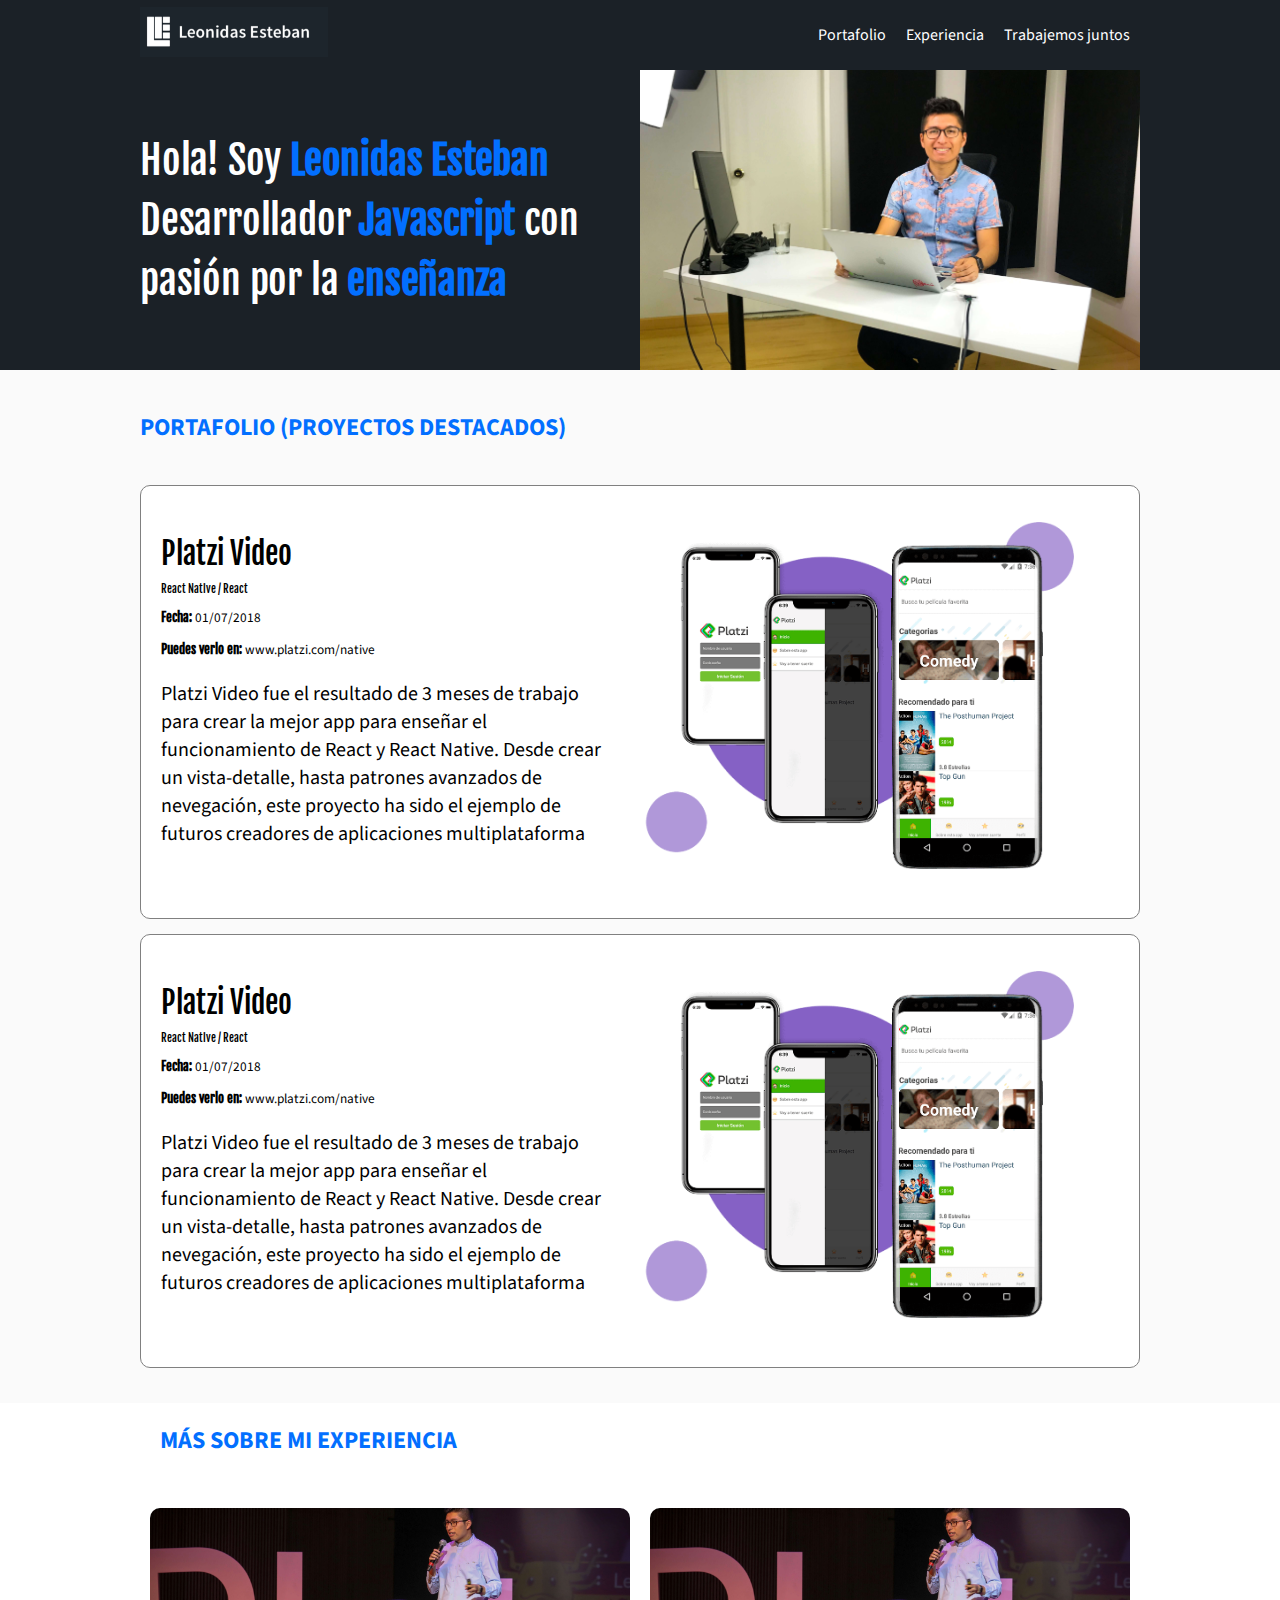
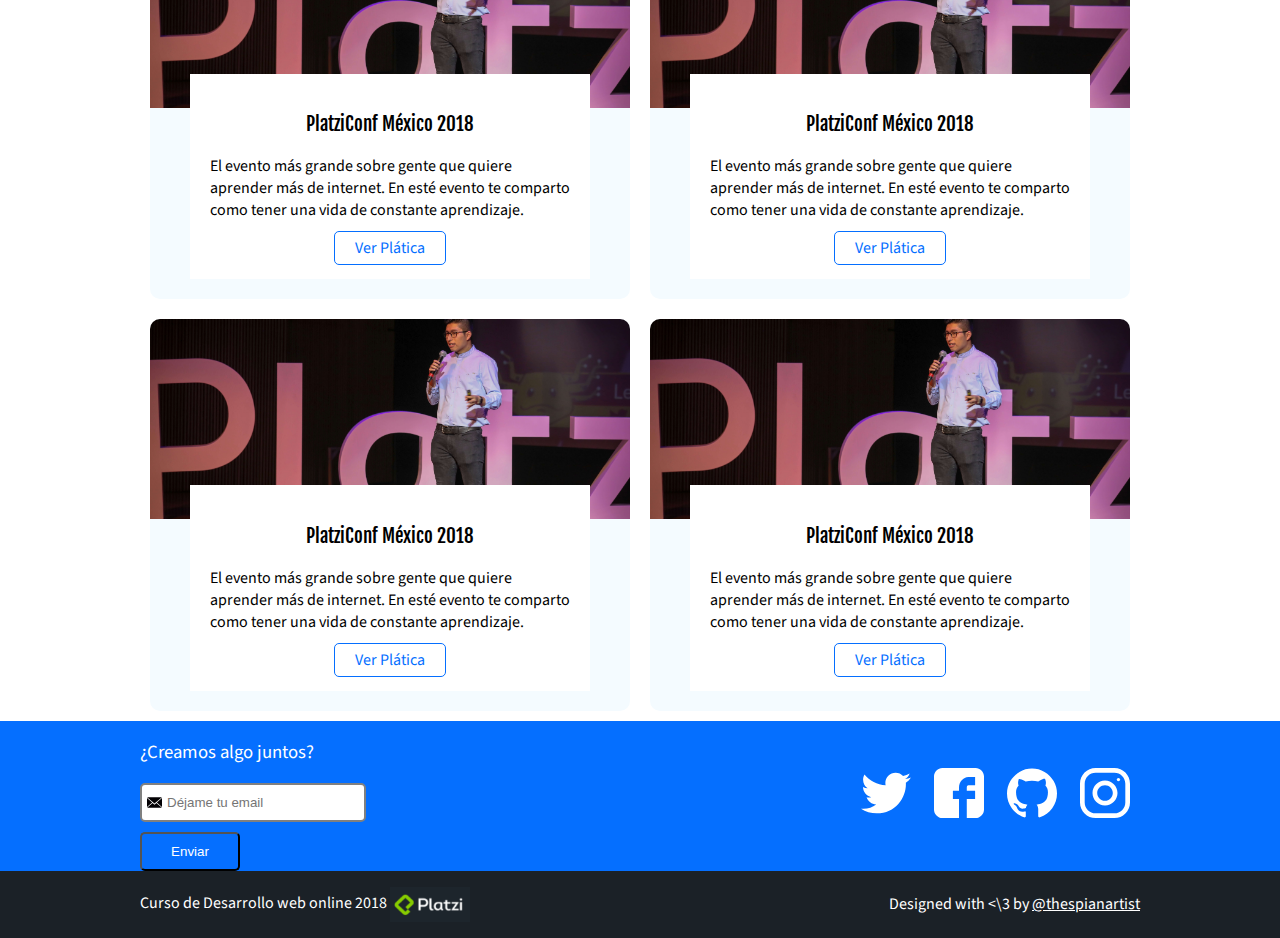
==== CursoResponsiveDesign/desarrollo-web-portafolio-master/index.html @ aa22d4f5 "RESPONSIVE DESIGN - Terminado Introduccion a Responsive Design" ====
<!DOCTYPE html>
<html lang="es">
  <head>
    <meta charset="UTF-8" />
    <title>Leonidas Esteban</title>
    <link rel="icon" type="image/png" href="images/favicon.png" />
    <link href="https://fonts.googleapis.com/css?family=Fjalla+One|Source+Sans+Pro" rel="stylesheet">
    <!-- <link  rel="stylesheet" href="css/media.css" media="screen and (max-width:768px)"/> -->
    <!-- <style>
    @media screen and (max-width:768px){
     body{
        border: 10px solid blue;
      }
    }
    </style> -->
    <link rel="stylesheet" href="css/estilos.css">
    <meta name="viewport" content="width=device-width, initial-scale=1">
    <!-- este meta estoy agregando una vista q soporte el ancho del dispositivo 
    width=device-width para que se adapte según la pantalla del dispositivo
    initial-scale=1.0 para indicar el escalado según el dispositivo -->
    
  </head>
  <body>
    <header class="header">
      <div class="container">
        <figure class="logo">
          <img src="images/logo.png" height="50" alt="Logo de http://leonidasesteban.com" />
        </figure>
        <nav class="menu">
          <ol>
            <li>
              <a class="link" href="#portafolio">Portafolio</a>
            </li>
            <li>
              <a class="link" href="#eventos">Experiencia</a>
            </li>
            <li>
              <a class="link" href="#contacto">Trabajemos juntos</a>
            </li>
          </ol>
        </nav>
      </div>
    </header>
    <section class="hero">
      <div class="container">
        <h1>
          Hola! Soy <strong>Leonidas Esteban</strong> <br/> Desarrollador  <strong>Javascript</strong> con <br> pasión por la <strong>enseñanza</strong>
        </h1>
        <img class="hero-image" src="images/hero.jpg" width="500" height="300" alt="imagen principal del sitio"> 
      </div>
    </section>
    <section id="portafolio" class="portfolio">
      <div class="container">
        <h2>Portafolio (Proyectos Destacados)</h2>
      <article class="project">
        <div class="project-details">
          <h3 class="project-title">Platzi Video</h3>
          <h6 class="project-course">React Native / React</h6>
          <p class="project-date"><small><strong>Fecha:</strong> 01/07/2018</small></p>
          <p class="project-url"><small><strong>Puedes verlo en:</strong> www.platzi.com/native</small></p>
          <p class="project-description">Platzi Video fue el resultado de 3 meses de trabajo
              para crear la mejor app para enseñar el funcionamiento
              de React y React Native. Desde crear un vista-detalle, hasta patrones avanzados de nevegación, este proyecto ha sido el ejemplo de futuros creadores de aplicaciones multiplataforma</p>
        </div>
        <figure class="project-imageContainer">
          <img class="project-image" width="500" src="images/platzi-video-react-native.png" alt="prouyecto del curso de React Native">
        </figure>
      </article>
      <article class="project">
          <div class="project-details">
            <h3 class="project-title">Platzi Video</h3>
            <h6 class="project-course">React Native / React</h6>
            <p class="project-date"><small><strong>Fecha:</strong> 01/07/2018</small></p>
            <p class="project-url"><small><strong>Puedes verlo en:</strong> www.platzi.com/native</small></p>
            <p class="project-description">Platzi Video fue el resultado de 3 meses de trabajo
                para crear la mejor app para enseñar el funcionamiento
                de React y React Native. Desde crear un vista-detalle, hasta patrones avanzados de nevegación, este proyecto ha sido el ejemplo de futuros creadores de aplicaciones multiplataforma</p>
          </div>
          <figure class="project-imageContainer">
            <img class="project-image" width="500" src="images/platzi-video-react-native.png" alt="prouyecto del curso de React Native">
          </figure>
        </article>
      </div>
      
    </section>
    <div class="container">
      <h2 class="event-list-title">Más sobre mi experiencia</h2>
    </div>
    <section id="eventos" class="event-list">
      <div class="container">
        <article class="event">
          <figure class="event-imageContainer">
            <img class="event-image" src="images/platzi-conf.jpg" width="500" />
          </figure>
          <div class="event-detail">
            <h3 class="event-title">PlatziConf México 2018</h3>
            <p class="event-description">El evento más grande sobre gente que quiere aprender más de internet. En esté evento te comparto como tener una vida de constante aprendizaje.</p>
            <a class="event-url" href="https://www.youtube.com/watch?v=BIS7cWGgJg0" target="_blank">Ver Plática</a>
          </div>
        </article>
        <article class="event">
          <figure class="event-imageContainer">
            <img class="event-image" src="images/platzi-conf.jpg" width="500" />
          </figure>
          <div class="event-detail">
            <h3 class="event-title">PlatziConf México 2018</h3>
            <p class="event-description">El evento más grande sobre gente que quiere aprender más de internet. En esté evento te comparto como tener una vida de constante aprendizaje.</p>
            <a class="event-url" href="https://www.youtube.com/watch?v=BIS7cWGgJg0" target="_blank">Ver Plática</a>
          </div>
        </article>
        <article class="event">
          <figure class="event-imageContainer">
            <img class="event-image" src="images/platzi-conf.jpg" width="500" />
          </figure>
          <div class="event-detail">
            <h3 class="event-title">PlatziConf México 2018</h3>
            <p class="event-description">El evento más grande sobre gente que quiere aprender más de internet. En esté evento te comparto como tener una vida de constante aprendizaje.</p>
            <a class="event-url" href="https://www.youtube.com/watch?v=BIS7cWGgJg0" target="_blank">Ver Plática</a>
          </div>
        </article>
        <article class="event">
          <figure class="event-imageContainer">
            <img class="event-image" src="images/platzi-conf.jpg" width="500" />
          </figure>
          <div class="event-detail">
            <h3 class="event-title">PlatziConf México 2018</h3>
            <p class="event-description">El evento más grande sobre gente que quiere aprender más de internet. En esté evento te comparto como tener una vida de constante aprendizaje.</p>
            <a class="event-url" href="https://www.youtube.com/watch?v=BIS7cWGgJg0" target="_blank">Ver Plática</a>
          </div>
        </article>
      </div>
    </section>
    <section id="contacto" class="contact">
      <div class="container">
        <form action="/suscripcion/" class="form-email">
          <h3>¿Creamos algo juntos?</h3>
          <input type="text" placeholder="Déjame tu email" id="email">
          <button>Enviar</button>
        </form>
        <div class="social">
          <a href="https://twitter.com/leonidasesteban" class="social-link twitter"></a>
          <a href="https://facebook.com/leonidas.esteban" class="social-link facebook"></a>
          <a href="https://github.com/leonidasesteban" class="social-link github"></a>
          <a href="https://instagram.com/leonidasesteban" class="social-link instagram"></a>
        </div>
      </div>
    </section>
    <footer class="footer">
      <div class="container">
        <div>
          <p>Curso de Desarrollo web online 2018 <img src="images/platzi.png" width="80" alt="platzi"></p>
        </div>
        <div>
          <p>
            Designed with <\3 by <a href="https://twitter.com/thespianartist">@thespianartist</a>
          </p>
        </div>
      </div>
    </footer>
  </body>
</html>
---- CursoResponsiveDesign/desarrollo-web-portafolio-master/css/media.css ----
body{
    border: 10px solid red;
}
---- CursoResponsiveDesign/desarrollo-web-portafolio-master/css/estilos.css ----
/* reglas
selectores
declaraciones
propiedades
valores */


/* seletor de etiqueta  header - section - article - nav */
/* header {
  background: pink;
  color: red
} */

/* selector descendente  */
/* body header div nav ol li a  */

/* selector de clase . */

/* .link */

/* selector de id # */
/* #portafolio */



/* gris oscuro = #1d252c */
/* gris claro = #626262 */
/* background gris = #1b2127 */
/* celeste = #026fff */

body {
  font-family: 'Source Sans Pro', sans-serif;
  margin: 0;
}

h1, 
h2,
h3,
h4,
h5,
h6{
  font-family: 'Fjalla One', sans-serif;
  font-weight: normal;
  /* font-style: italic; */
}

h1 {
  font-size: 40px;
  line-height: 1.5;
  letter-spacing: -.2px;
  color: white;
  margin: 0;
  /* margin: 100px 150px 70px 30px; */
  /* text-transform: uppercase; */
  /* text-decoration: dashed; */
}
h1 strong {
  color: #026fff;
}
h2 {
  color: #026fff;
  text-transform: uppercase;
  font-family: 'Source Sans Pro', sans-serif;
  font-weight: bold;
  font-size: 24px;
  margin-bottom: 40px;
}

.hero {
  height: 300px;
  /* background-image: url('../images/hero.jpg'); */
  background-color: #1b2127;
  /* background-size: 500px 300px; */
  /* background-repeat: no-repeat; */
  /* background-position-x: right; */
  display: flex;
  align-items: center;
  justify-content: space-between;

}

.hero-image{
  object-fit: cover;
}


.portfolio {
  background: #fafafa;
  padding: 20px;
  /* background: red; */
}

.project {
  /* border-top: 10px solid red;
  border-right: 10px solid green;
  border-left: 10px solid orange;
  border-bottom: 10px solid pink; */
  /* color: blue; */
  /* border-top-color: red;
  border-top-width: 15px;
  border-top-style: solid; */
  border: 1px solid gray;
  border-radius: 10px;
  /* border-top-left-radius: 50px;
  border-top-right-radius: 10px;
  border-bottom-left-radius: 10px;
  border-bottom-right-radius: 10px; */
  /* margin: 10px; */
  margin-bottom: 15px;
  /* margin-right
  margin-left 
  margin-top */
  padding: 20px;
  background: white;
  display: flex;
  align-items: center;
  justify-content: space-between;
}
.project-course,
.project-date,
.project-url {
  margin: 10px 0;
}
.project-description {
  font-size: 20px;
}
.project strong {
  font-family: 'Fjalla One', sans-serif;
}
/* .project-date {
  margin: 10px 0;
} */

.project-title {
  font-size: 30px;
  margin-top: 0;
  margin-bottom: 10px;
}


.project-details {
  width: 500px;
}

.project-imageContainer {
  width: 500px;
}

.header {
  background-color: #1b2127;
  color: white;
  display: flex;
  height: 70px;
  align-items: center;
  justify-content: space-between;
}

ol,
ul {
  margin: 0;
  padding: 0;
  list-style: none;
}

figure {
  margin: 0;
}

.header a {
  color: white;
  text-decoration: none;
}
.menu {
  height: inherit;
}
.header ol {
  display: flex;
  height: inherit;
}
.header ol li {
  height: inherit;
}
.header a {
  display: flex;
  align-items: center;
  height: inherit;
  padding: 0 10px;
}

.flexbox {
  display: flex;
  /* flex-wrap: nowrap; */
  flex-wrap: wrap;
  /* flex-direction: column; */
}

.box {
  width: 50px;
  height: 50px;
  margin: 5px;
  border: 1px solid red;

  flex-shrink: 0;
}

.footer {
  color: white;
  background-color: #1b2127;
  display: flex;
  align-items: center;
  justify-content: space-between;
}

.footer img {
  vertical-align: middle;
}

.footer a {
  color: white;
}

.event-list {
  display: flex;
  flex-wrap: wrap;
}
.event-list-title {
  margin-left: 20px;
}
.event { 
  margin: 10px;
  width: 480px;
  flex-shrink: 0;
  border-radius: 10px;
  overflow: hidden;
  background: #f4fbff;
}
.event img {
  width: 480px;
  height: 200px;
  object-fit: cover;
}
.event-detail {
  margin: 20px 40px;
  margin-top: -40px;
  background-color: white;
  position: relative;
  padding: 20px;
  text-align: center;
}
.event-description {
  text-align: left;
}

.event-url {
  color: #056fff;
  border: 1px solid;
  padding: 5px 20px;
  text-decoration: none;
  border-radius: 5px;
}

.contact {
  background-color: #056fff;
  color: white;
  height: 150px;
  display: flex;
  align-items: center;
  justify-content: space-between;
}

.social {
}

.social-link {
  display: inline-block;
  width: 50px;
  height: 50px;
  margin: 0 10px;
  background-size: 50px 50px;
}

.social-link.twitter {
  background-image: url('../images/twitter.svg');
}
.social-link.facebook {
  background-image: url('../images/facebook.svg');
}
.social-link.github {
  background-image: url('../images/github.svg');
}
.social-link.instagram {
  background-image: url('../images/instagram.svg');
}


.form-email input {
  border-color: gray;
  border-style: solid;
  border-radius: 5px;
  padding: 10px 20px 10px 25px;
  background-image: url('../images/envelope.svg');
  background-size: 15px 15px;
  background-repeat: no-repeat;
  background-position-y: center;
  background-position-x: 5px;
}

.form-email button {
  display: block;
  background: transparent;
  color: white;
  padding: 10px 0;
  border-radius: 5px;
  width: 100px;
  margin-top: 10px;
}

.form-email h3 { 
  font-family: 'Source Sans Pro', sans-serif;
}

.container {
  /* border: 1px solid red; */
  width: 1000px;
  margin: 0 auto;
  display: inherit;
  justify-content: inherit;
  align-items: inherit;
  height: inherit;
  flex-wrap: inherit;
}
/*Desktop First empezar desde el MQ mas grande*/
@media screen and (max-width:1024px){
}

@media screen and (max-width:768px){
  body{
    border: 10px solid green;
  }
}

@media screen and (max-width:480px){
  body{
    border: 10px solid green;
  }
}
@media screen and (max-width:320px){
}
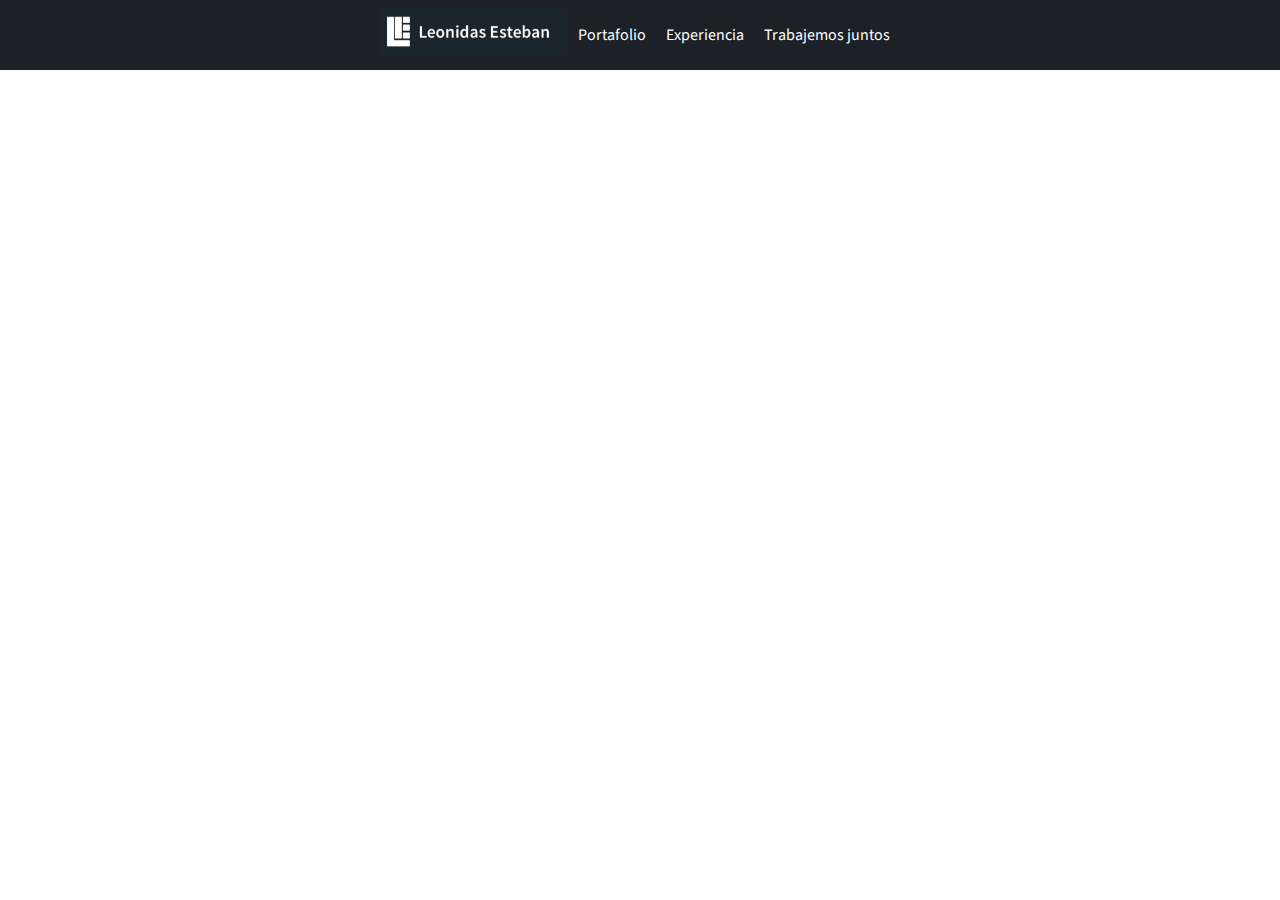
==== commit 3cd49bba: "Header - RP" ====
--- a/CursoResponsiveDesign/desarrollo-web-portafolio-master/index.html
+++ b/CursoResponsiveDesign/desarrollo-web-portafolio-master/index.html
@@ -41,7 +41,7 @@
         </nav>
       </div>
     </header>
-    <section class="hero">
+    <!-- <section class="hero">
       <div class="container">
         <h1>
           Hola! Soy <strong>Leonidas Esteban</strong> <br/> Desarrollador  <strong>Javascript</strong> con <br> pasión por la <strong>enseñanza</strong>
@@ -156,6 +156,6 @@
           </p>
         </div>
       </div>
-    </footer>
+    </footer> -->
   </body>
 </html>--- a/CursoResponsiveDesign/desarrollo-web-portafolio-master/css/estilos.css
+++ b/CursoResponsiveDesign/desarrollo-web-portafolio-master/css/estilos.css
@@ -74,6 +74,7 @@
   /* background-repeat: no-repeat; */
   /* background-position-x: right; */
   display: flex;
+  flex-wrap: wrap;
   align-items: center;
   justify-content: space-between;
 
@@ -115,6 +116,7 @@
   display: flex;
   align-items: center;
   justify-content: space-between;
+  flex-wrap:wrap;
 }
 .project-course,
 .project-date,
@@ -150,6 +152,7 @@
   background-color: #1b2127;
   color: white;
   display: flex;
+  flex-wrap: wrap;
   height: 70px;
   align-items: center;
   justify-content: space-between;
@@ -209,6 +212,7 @@
   display: flex;
   align-items: center;
   justify-content: space-between;
+  flex-wrap: wrap;
 }
 
 .footer img {
@@ -266,6 +270,7 @@
   display: flex;
   align-items: center;
   justify-content: space-between;
+  flex-wrap: wrap;
 }
 
 .social {
@@ -321,7 +326,7 @@
 
 .container {
   /* border: 1px solid red; */
-  width: 1000px;
+  max-width: 1000px;
   margin: 0 auto;
   display: inherit;
   justify-content: inherit;
@@ -335,13 +340,13 @@
 
 @media screen and (max-width:768px){
   body{
-    border: 10px solid green;
+    /* border: 10px solid green; */
   }
 }
 
 @media screen and (max-width:480px){
   body{
-    border: 10px solid green;
+    /* border: 10px solid green; */
   }
 }
 @media screen and (max-width:320px){
